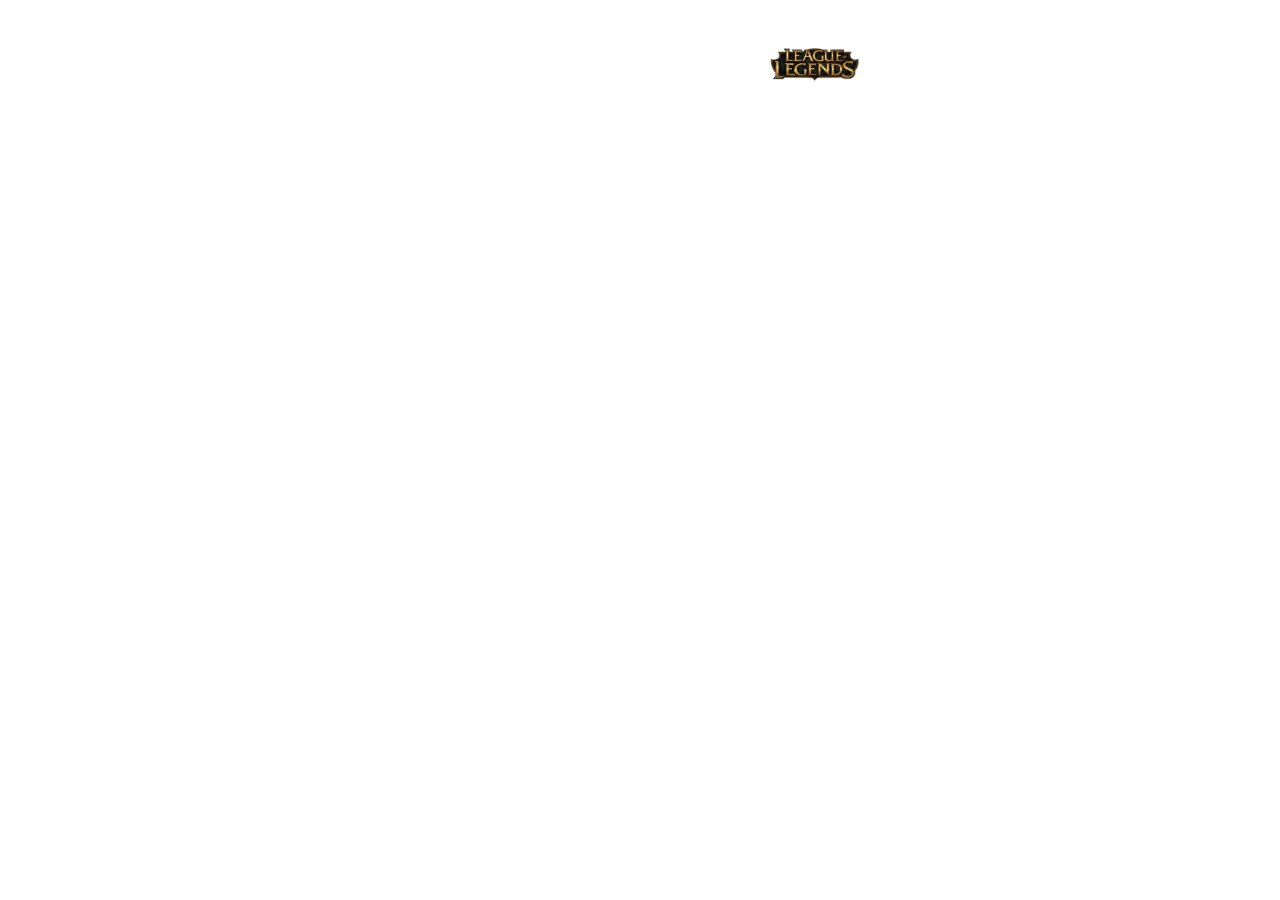
==== Champions.html @ ec525193 "15." ====
<!DOCTYPE html>
<html lang="en">
<head>
    <meta charset="UTF-8">
    <meta http-equiv="X-UA-Compatible" content="IE=edge">
    <meta name="viewport" content="width=device-width, initial-scale=1.0">
    <title>Champions</title>
    <link rel="stylesheet" href="style.css">
    <link href="https://fonts.googleapis.com/css2?family=Montserrat&display=swap" rel="stylesheet">
</head>
<body>
    <div>
        <ul class="fejlec">
            <img src="League-of-Legends-Logo.png" alt="Logo" class="Logo">
            <a href="index.html" style="color: white;">Home</a>
            <a href="Champions.html" style="color: white;">Champions</a>
            <a href="Contact.html" style="color: white;">Contact us</a>
            <a href="https://www.leagueoflegends.com/hu-hu/" style="color: white;">The game's website</a>
        </ul>
    </div>
    
</body>
</html>
---- style.css ----
body{
    background-image: url("lol.jpg");
    height:100vh; 
    background-size: cover;
    background-position: center;
    background-repeat: no-repeat;
    background-attachment: fixed;
}

*{
    margin: 0;
    padding: 0;
    list-style: none;
    text-decoration: none;
    font-family: 'Montserrat', sans-serif;
}
    
.fejlec {
    /* display: block; */
    float: right;
    width: 40%;
    margin-top: 3%;
    text-align: right;
    text-align: right;
    color: white;
    display: inline-block;
}
.fejlec a{
    margin-right: 15px;
}

.fejlec>:hover {
    text-decoration: underline;
}

.Logo {
    width: 18%;
    float: left;
}
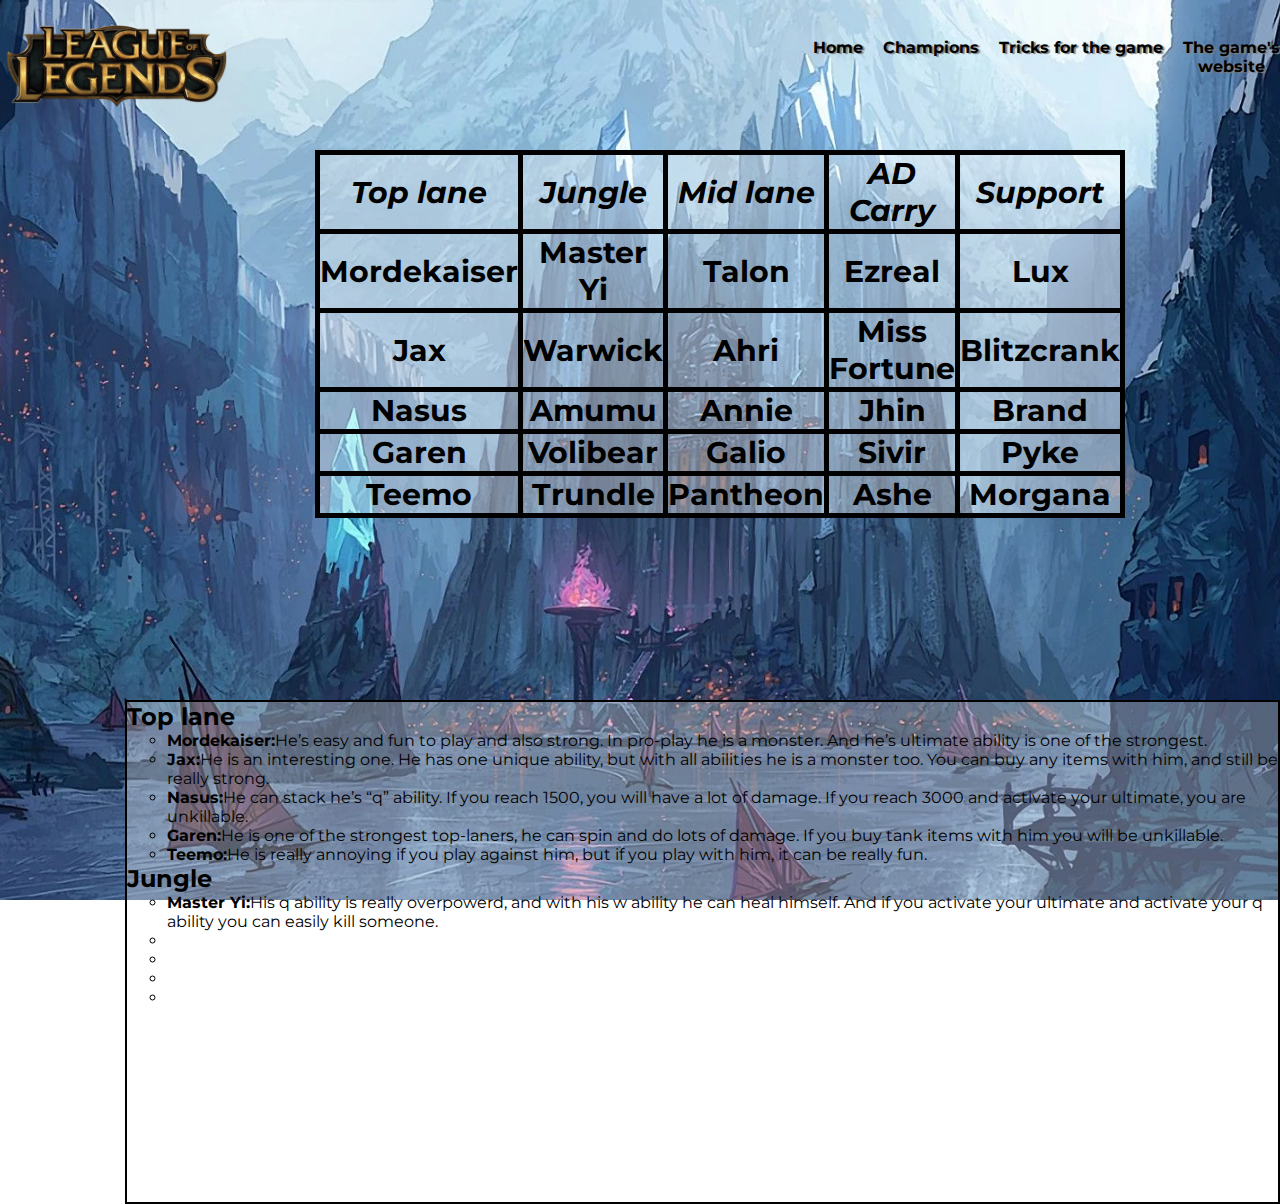
==== commit 9da35b93: "21." ====
--- a/Champions.html
+++ b/Champions.html
@@ -5,19 +5,88 @@
     <meta http-equiv="X-UA-Compatible" content="IE=edge">
     <meta name="viewport" content="width=device-width, initial-scale=1.0">
     <title>Champions</title>
-    <link rel="stylesheet" href="style.css">
     <link href="https://fonts.googleapis.com/css2?family=Montserrat&display=swap" rel="stylesheet">
+    <link rel="stylesheet" href="Champions.css">
+    <link rel="icon" href="logo.png">
 </head>
 <body>
     <div>
         <ul class="fejlec">
-            <img src="League-of-Legends-Logo.png" alt="Logo" class="Logo">
-            <a href="index.html" style="color: white;">Home</a>
-            <a href="Champions.html" style="color: white;">Champions</a>
-            <a href="Contact.html" style="color: white;">Contact us</a>
-            <a href="https://www.leagueoflegends.com/hu-hu/" style="color: white;">The game's website</a>
+            <a href="index.html">Home</a>
+            <a href="Champions.html">Champions</a>
+            <a href="Tricks.html">Tricks for the game</a>
+            <a href="https://www.leagueoflegends.com/hu-hu/">The game's website</a>
         </ul>
     </div>
-    
+
+    <div>
+        <img src="League-of-Legends-Logo.png" alt="Logo" id="Logo">
+    </div>
+
+    <div class="table">
+        <table class="characters">
+            <tr>
+                <th>Top lane</th>
+                <th>Jungle</th>
+                <th>Mid lane</th>
+                <th>AD Carry</th>
+                <th>Support</th>
+            </tr>
+            <tr>
+                <td><a href="https://u.gg/lol/champions/mordekaiser/build" target="blank">Mordekaiser</a></td>
+                <td><a href="https://u.gg/lol/champions/masteryi/build" target="blank">Master Yi</a></td>
+                <td><a href="https://u.gg/lol/champions/talon/build" target="blank">Talon</a></td>
+                <td><a href="https://u.gg/lol/champions/ezreal/build" target="blank">Ezreal</a></td>
+                <td><a href="https://u.gg/lol/champions/lux/build" target="blank">Lux</a></td>
+            </tr>
+            <tr>
+                <td><a href="https://u.gg/lol/champions/jax/build" target="blank">Jax</a></td>
+                <td><a href="https://u.gg/lol/champions/warwick/build" target="blank">Warwick</a></td>
+                <td><a href="https://u.gg/lol/champions/ahri/build" target="blank">Ahri</a></td>
+                <td><a href="https://u.gg/lol/champions/missfortune/build" target="blank">Miss Fortune</a></td>
+                <td><a href="https://u.gg/lol/champions/blitzcrank/build" target="blank">Blitzcrank</a></td>
+            </tr>
+            <tr>
+                <td><a href="https://u.gg/lol/champions/nasus/build" target="blank">Nasus</a></td>
+                <td><a href="https://u.gg/lol/champions/amumu/build" target="blank">Amumu</a></td>
+                <td><a href="https://u.gg/lol/champions/annie/build" target="blank">Annie</a></td>
+                <td><a href="https://u.gg/lol/champions/jhin/build" target="blank">Jhin</a></td>
+                <td><a href="https://u.gg/lol/champions/brand/build" target="blank">Brand</a></td>
+            </tr>
+            <tr>
+                <td><a href="https://u.gg/lol/champions/garen/build" target="blank">Garen</a></td>
+                <td><a href="https://u.gg/lol/champions/volibear/build/jungle" target="blank">Volibear</a></td>
+                <td><a href="https://u.gg/lol/champions/galio/build" target="blank">Galio</a></td>
+                <td><a href="https://u.gg/lol/champions/sivir/build" target="blank">Sivir</a></td>
+                <td><a href="https://u.gg/lol/champions/pyke/build" target="blank">Pyke</a></td>
+            </tr>
+            <tr>
+                <td><a href="https://u.gg/lol/champions/teemo/build" target="blank">Teemo</a></td>
+                <td><a href="https://u.gg/lol/champions/trundle/build" target="blank">Trundle</a></td>
+                <td><a href="https://u.gg/lol/champions/pantheon/build" target="blank">Pantheon</a></td>
+                <td><a href="https://u.gg/lol/champions/ashe/build" target="blank">Ashe</a></td>
+                <td><a href="https://u.gg/lol/champions/morgana/build" target="blank">Morgana</a></td>
+            </tr>
+        </table>
+    </div>
+
+    <div class="jellemzes">
+        <h2>Top lane</h2>
+            <ul>
+                <li><a href="https://u.gg/lol/champions/mordekaiser/build" target="blank">Mordekaiser:</a>He’s easy and fun to play and also strong. In pro-play he is a monster. And he’s ultimate ability is one of the strongest.</li>
+                <li><a href="https://u.gg/lol/champions/jax/build" target="blank">Jax:</a>He is an interesting one. He has one unique ability, but with all abilities he is a monster too. You can buy any items with him, and still be really strong.</li>
+                <li><a href="https://u.gg/lol/champions/nasus/build" target="blank">Nasus:</a>He can stack he’s “q” ability. If you reach 1500,  you will have a lot of damage. If you reach 3000 and activate your ultimate, you are unkillable.</li>
+                <li><a href="https://u.gg/lol/champions/garen/build" target="blank">Garen:</a>He is one of the strongest top-laners, he can spin and do lots of damage. If you buy tank items with him you will be unkillable.</li>
+                <li><a href="https://u.gg/lol/champions/teemo/build" target="blank">Teemo:</a>He is really annoying if you play against him, but if you play with him, it can be really fun. </li>
+            </ul>    
+        <h2>Jungle</h2>
+            <ul>
+                <li><a href="https://u.gg/lol/champions/masteryi/build" target="blank">Master Yi:</a>His q ability is really overpowerd, and with his w ability he can heal himself. And if you activate your ultimate and activate your q ability you can easily kill someone.</li>
+                <li></li>
+                <li></li>
+                <li></li>
+                <li></li>
+            </ul>
+    </div>
 </body>
 </html>--- a/Champions.css
+++ b/Champions.css
@@ -0,0 +1,85 @@
+body{
+    background-image: url(champsbg2.png);
+    height:100vh; 
+    background-size: cover;
+    background-position: center;
+    background-repeat: no-repeat;
+    background-attachment: fixed;
+}
+
+*{
+    margin: 0;
+    padding: 0;
+    list-style: none;
+    text-decoration: none;
+    font-family: 'Montserrat', sans-serif;
+}
+a{
+    color: black;
+    font-weight: bold;
+}
+
+.fejlec {
+    float: right;
+    width: 40%;
+    margin-top: 3%;
+    text-align: right;
+    color: white;
+    display: inline-block;
+    font-weight: bold;
+    text-shadow: 1.5px 1px 1px grey;
+}
+.fejlec a{
+    margin-right: 15px;
+}
+
+.fejlec>:hover {
+    text-decoration: underline;
+}
+
+#Logo {
+    width: 18%;
+    float: left;
+}
+
+table, td, th {
+    border-collapse: collapse;
+    border: 5px solid black;
+    text-align: center;
+    background-color: rgba(255, 255, 255, 0.2);
+    font-size: 30px;
+}
+
+.table {
+    margin-top: 150px;
+    float: left;
+    height: 60%;
+    width: 500px;
+    left: 85px;
+    position: relative;
+}
+
+th {
+    font-style: italic;
+}
+
+.characters {
+    border-top: 100px;
+    color: black;
+}
+
+.jellemzes{
+    height: 500px;
+    width: auto;
+    position: absolute;
+    top: 700px;
+    margin: 0 0 0 20px;
+    border: 2px solid black;
+    background-color: rgba(255, 255, 255, 0.3);
+    margin-left: 125px;   
+}
+
+li {
+    list-style-type: circle;
+    margin-left: 40px;
+}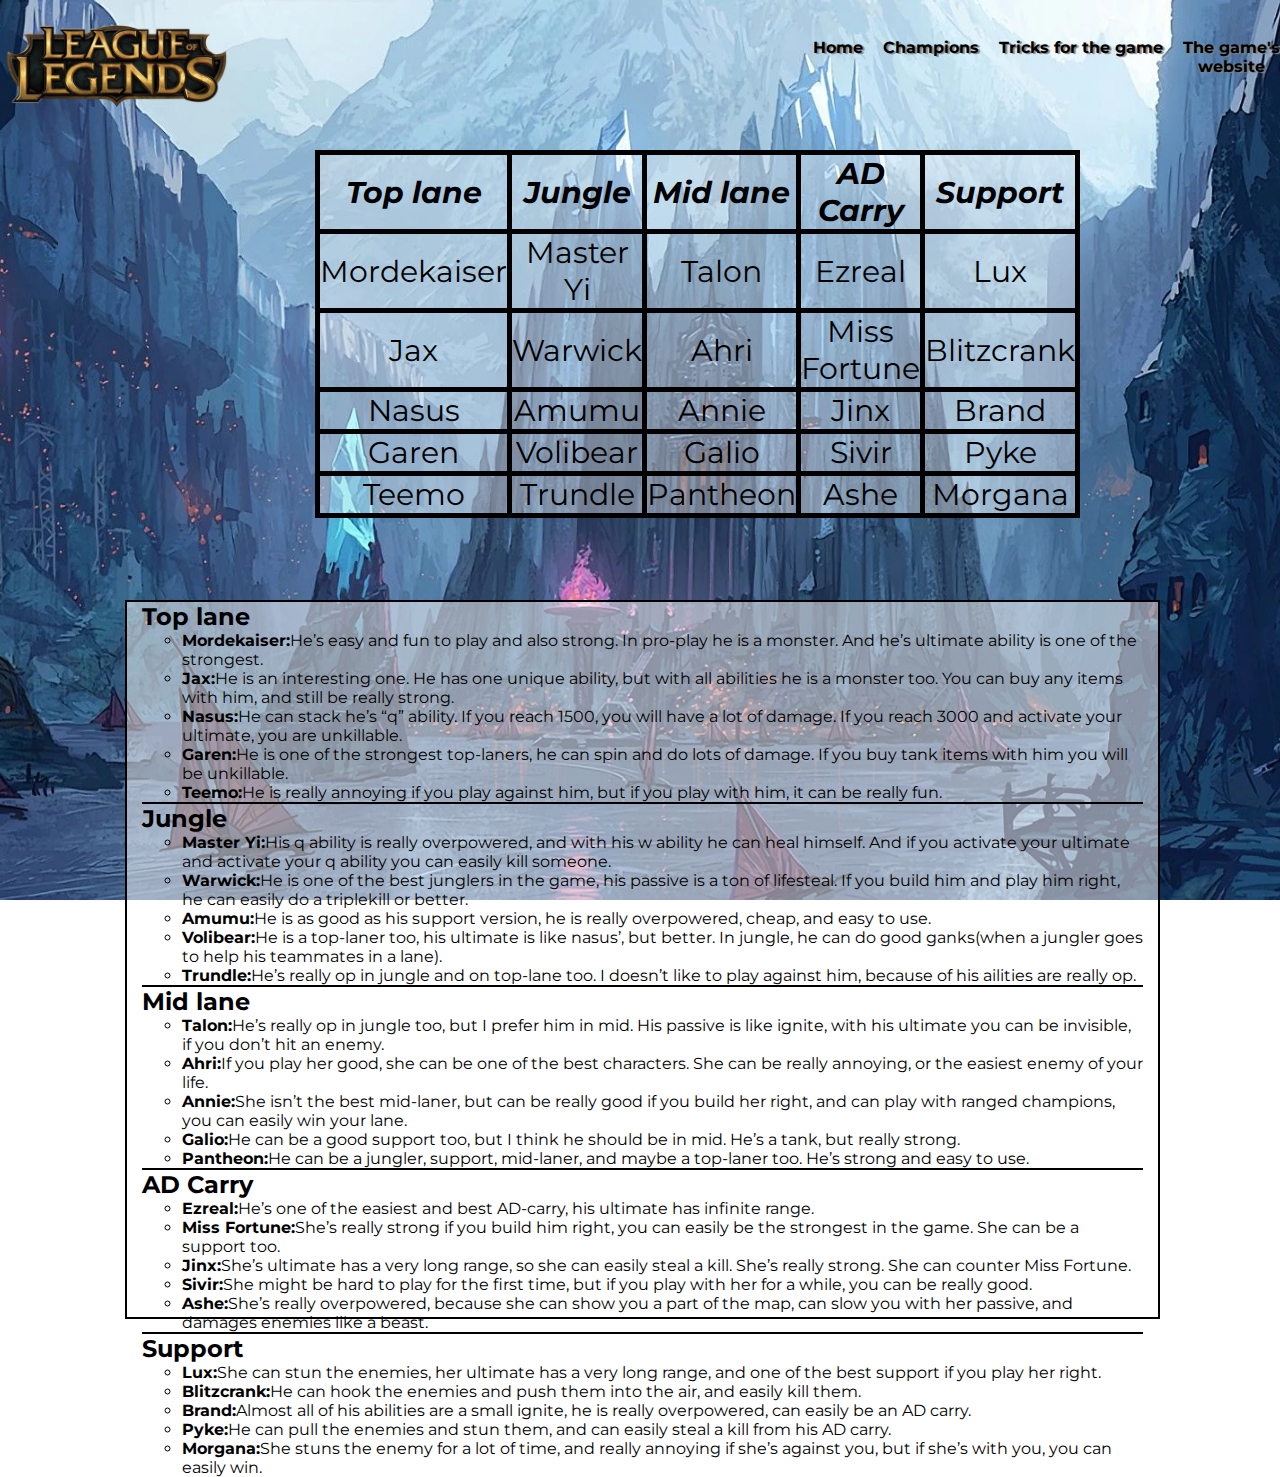
==== commit 07747c77: "24." ====
--- a/Champions.html
+++ b/Champions.html
@@ -50,7 +50,7 @@
                 <td><a href="https://u.gg/lol/champions/nasus/build" target="blank">Nasus</a></td>
                 <td><a href="https://u.gg/lol/champions/amumu/build" target="blank">Amumu</a></td>
                 <td><a href="https://u.gg/lol/champions/annie/build" target="blank">Annie</a></td>
-                <td><a href="https://u.gg/lol/champions/jhin/build" target="blank">Jhin</a></td>
+                <td><a href="https://u.gg/lol/champions/jinx/build" target="blank">Jinx</a></td>
                 <td><a href="https://u.gg/lol/champions/brand/build" target="blank">Brand</a></td>
             </tr>
             <tr>
@@ -79,13 +79,41 @@
                 <li><a href="https://u.gg/lol/champions/garen/build" target="blank">Garen:</a>He is one of the strongest top-laners, he can spin and do lots of damage. If you buy tank items with him you will be unkillable.</li>
                 <li><a href="https://u.gg/lol/champions/teemo/build" target="blank">Teemo:</a>He is really annoying if you play against him, but if you play with him, it can be really fun. </li>
             </ul>    
+            <hr>
         <h2>Jungle</h2>
             <ul>
-                <li><a href="https://u.gg/lol/champions/masteryi/build" target="blank">Master Yi:</a>His q ability is really overpowerd, and with his w ability he can heal himself. And if you activate your ultimate and activate your q ability you can easily kill someone.</li>
-                <li></li>
-                <li></li>
-                <li></li>
-                <li></li>
+                <li><a href="https://u.gg/lol/champions/masteryi/build" target="blank">Master Yi:</a>His q ability is really overpowered, and with his w ability he can heal himself. And if you activate your ultimate and activate your q ability you can easily kill someone.</li>
+                <li><a href="https://u.gg/lol/champions/warwick/build" target="blank">Warwick:</a>He is one of the best junglers in the game, his passive is a ton of lifesteal. If you build him and play him right, he can easily do a triplekill or better. </li>
+                <li><a href="https://u.gg/lol/champions/amumu/build" target="blank">Amumu:</a>He is as good as his support version, he is really overpowered, cheap, and easy to use.</li>
+                <li><a href="https://u.gg/lol/champions/volibear/build" target="blank">Volibear:</a>He is a top-laner too, his ultimate is like nasus’, but better. In jungle, he can do good ganks(when a jungler goes to help his teammates in a lane).</li>
+                <li><a href="https://u.gg/lol/champions/trundle/build" target="blank">Trundle:</a>He’s really op in jungle and on top-lane too. I doesn’t like to play against him, because of his ailities are really op.</li>
+            </ul>
+            <hr>
+        <h2>Mid lane</h2>
+            <ul>
+                <li><a href="https://u.gg/lol/champions/talon/build" target="blank">Talon:</a>He’s really op in jungle too, but I prefer him in mid. His passive is like ignite, with his ultimate you can be invisible, if you don’t hit an enemy.</li>
+                <li><a href="https://u.gg/lol/champions/ahri/build" target="blank">Ahri:</a>If you play her good, she can be one of the best characters. She can be really annoying, or the easiest enemy of your life.</li>
+                <li><a href="https://u.gg/lol/champions/annie/build" target="blank">Annie:</a>She isn’t the best mid-laner, but can be really good if you build her right, and can play with ranged champions, you can easily win your lane. </li>
+                <li><a href="https://u.gg/lol/champions/galio/build" target="blank">Galio:</a>He can be a good support too, but I think he should be in mid. He’s a tank, but really strong.</li>
+                <li><a href="https://u.gg/lol/champions/pantheon/build/mid" target="blank">Pantheon:</a>He can be a jungler, support, mid-laner, and maybe a top-laner too. He’s strong and easy to use.</li>
+            </ul>
+            <hr>
+        <h2>AD Carry</h2>
+            <ul>
+                <li><a href="https://u.gg/lol/champions/ezreal/build" target="blank">Ezreal:</a>He’s one of the easiest and best AD-carry, his ultimate has infinite range.</li>
+                <li><a href="https://u.gg/lol/champions/missfortune/build" target="blank">Miss Fortune:</a>She’s really strong if you build him right, you can easily be the strongest in the game. She can be a support too.</li>
+                <li><a href="https://u.gg/lol/champions/jinx/build" target="blank">Jinx:</a>She’s ultimate has a very long range, so she can easily steal a kill. She’s really strong. She can counter Miss Fortune.</li>
+                <li><a href="https://u.gg/lol/champions/sivir/build" target="blank">Sivir:</a>She might be hard to play for the first time, but if you play with her for a while, you can be really good.</li>
+                <li><a href="https://u.gg/lol/champions/ashe/build" target="blank">Ashe:</a>She’s really overpowered, because she can show you a part of the map, can slow you with her passive, and damages enemies like a beast.</li>
+            </ul>
+            <hr>
+        <h2>Support</h2>
+            <ul>
+                <li><a href="https://u.gg/lol/champions/lux/build" target="blank">Lux:</a>She can stun the enemies, her ultimate has a very long range, and one of the best support if you play her right.</li>
+                <li><a href="https://u.gg/lol/champions/blitzcrank/build" target="blank">Blitzcrank:</a>He can hook the enemies and push them into the air, and easily kill them.</li>
+                <li><a href="https://u.gg/lol/champions/brand/build" target="blank">Brand:</a>Almost all of his abilities are a small ignite, he is really overpowered, can easily be an AD carry.</li>
+                <li><a href="https://u.gg/lol/champions/pyke/build" target="blank">Pyke:</a>He can pull the enemies and stun them, and can easily steal a kill from his AD carry.</li>
+                <li><a href="https://u.gg/lol/champions/morgana/build" target="blank">Morgana:</a>She stuns the enemy for a lot of time, and really annoying if she’s against you, but if she’s with you, you can easily win.</li>
             </ul>
     </div>
 </body>
--- a/Champions.css
+++ b/Champions.css
@@ -5,6 +5,7 @@
     background-position: center;
     background-repeat: no-repeat;
     background-attachment: fixed;
+    height: 1400px;
 }
 
 *{
@@ -16,7 +17,6 @@
 }
 a{
     color: black;
-    font-weight: bold;
 }
 
 .fejlec {
@@ -28,6 +28,7 @@
     display: inline-block;
     font-weight: bold;
     text-shadow: 1.5px 1px 1px grey;
+    font-weight: bold;
 }
 .fejlec a{
     margin-right: 15px;
@@ -63,23 +64,39 @@
     font-style: italic;
 }
 
+td {
+    font-weight: normal;
+}
+
 .characters {
     border-top: 100px;
     color: black;
 }
 
 .jellemzes{
-    height: 500px;
+    height: 715px;
     width: auto;
     position: absolute;
-    top: 700px;
+    top: 600px;
     margin: 0 0 0 20px;
     border: 2px solid black;
-    background-color: rgba(255, 255, 255, 0.3);
+    background-color: rgba(255, 255, 255, 0.5);
     margin-left: 125px;   
+    margin-right: 120px;
+    font-family: 'Montserrat', sans-serif;
+    padding-left: 15px;
+    padding-right: 15px;
 }
 
 li {
     list-style-type: circle;
     margin-left: 40px;
+}
+
+hr {
+    border: 0.5px solid black;
+}
+
+.jellemzes a{
+    font-weight: bold;
 }